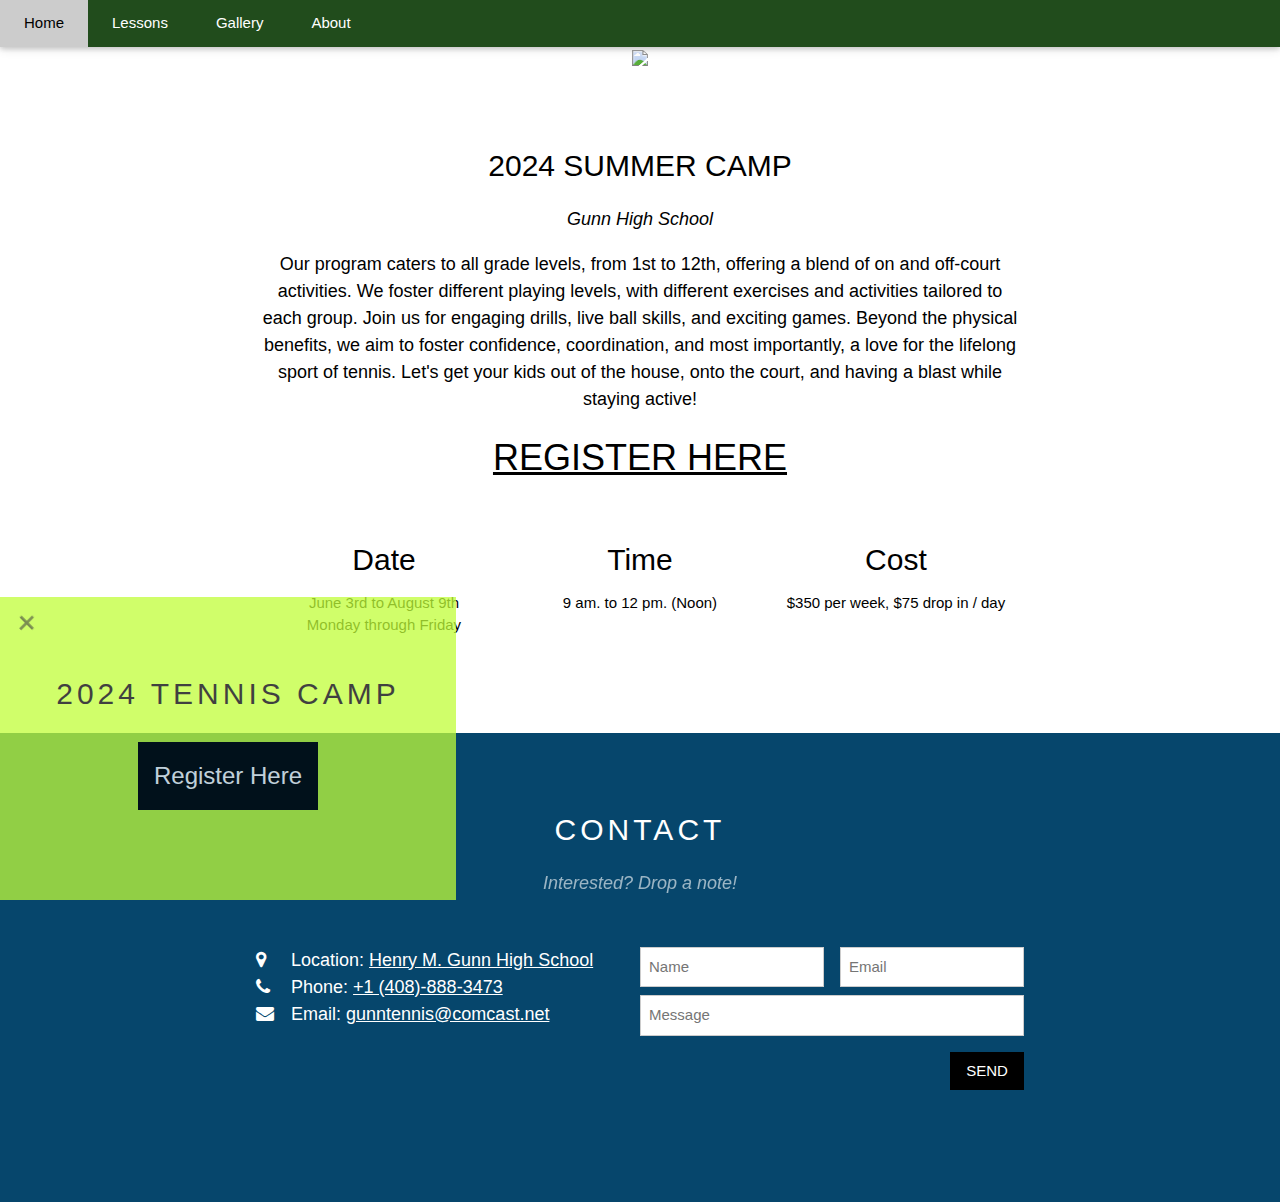
==== index.html @ 8f6f8835 "Updated summer camp info" ====
<!DOCTYPE html>
<html lang="en">
<head>
<title>Jim Gorman Tennis</title>
<meta charset="UTF-8">
<meta name="viewport" content="width=device-width, initial-scale=1">
<link rel="stylesheet" href="https://www.w3schools.com/w3css/4/w3.css">
<link rel="stylesheet" href="https://cdnjs.cloudflare.com/ajax/libs/font-awesome/4.7.0/css/font-awesome.min.css">
<link rel="icon" type="image/png" href="./images/tennisBall.png">
<link rel="stylesheet" href="./style.css">
</head>
<body>
<!-- Navbar -->
<div class="w3-top">
  <div class="w3-bar customGreen w3-card">
    <a class="w3-bar-item w3-button w3-padding-large w3-hide-medium w3-hide-large w3-right" href="javascript:void(0)" onclick="shrinkNav()" title="Toggle Navigation Menu"><i class="fa fa-bars"></i></a>
    <a href="index.html" class="w3-bar-item w3-button w3-padding-large">Home</a>
    <a href="lessons.html" class="w3-bar-item w3-button w3-padding-large w3-hide-small">Lessons</a>
    <a href="gallery.html" class="w3-bar-item w3-button w3-padding-large w3-hide-small">Gallery</a>
    <a href="about.html" class="w3-bar-item w3-button w3-padding-large w3-hide-small">About</a>
  </div>
</div>

<!-- Navbar on small screens (remove the onclick attribute if you want the navbar to always show on top of the content when clicking on the links) -->
<div id="navDemo" class="w3-bar-block customGreen w3-hide w3-hide-large w3-hide-medium w3-top" style="margin-top:46px">
  <a href="index.html" class="w3-bar-item w3-button w3-padding-large" onclick="shrinkNav()">Home</a>
  <a href="lessons.html" class="w3-bar-item w3-button w3-padding-large" onclick="shrinkNav()">Lessons</a>
  <a href="gallery.html" class="w3-bar-item w3-button w3-padding-large" onclick="shrinkNav()">Gallery</a>
  <a href="about.html" class="w3-bar-item w3-button w3-padding-large" onclick="shrinkNav()">About</a>
</div>

<!-- Page content -->
<div class="w3-content" style="max-width:2000px;margin-top:46px">
  <!-- Automatic Slideshow Images -->
  <!-- Girls Varsity, Girls JV, Boys Varsity, Boys JV, 2 pictures each -->
  <div class="slide w3-display-container w3-center">
    <img src="./images/girlsVarsity1.jpg" style="width:100%">
    <div class="w3-display-bottommiddle w3-container w3-text-white w3-padding-32 w3-hide-small">
      <h3>Girls Varsity</h3>
      <p>Celebrating our win against Wilcox</p>   
    </div>
  </div>
  <div class="slide w3-display-container w3-center">
    <img src="./images/girlsVarsity2.jpg" style="width:100%">
    <div class="w3-display-bottommiddle w3-container w3-text-white w3-padding-32 w3-hide-small">
      <h3>Girls Varsity</h3>
      <p>Came on top, 5-2 after a long battle against Saratoga !!</p>   
    </div>
  </div>
  <div class="slide w3-display-container w3-center">
    <img src="./images/girlsJV1.jpg" style="width:100%">
    <div class="w3-display-bottommiddle w3-container w3-text-white w3-padding-32 w3-hide-small">
      <h3>Girls Junior Varsity</h3>
      <p>Lively JV faces and coach Tony</p>    
    </div>
  </div>
  <div class="slide w3-display-container w3-center">
    <img src="./images/girlsJV2.jpg" style="width:100%">
    <div class="w3-display-bottommiddle w3-container w3-text-white w3-padding-32 w3-hide-small">
      <h3>Girls Junior Varsity</h3>
      <p>Big smiles after 10-6 super-tiebreaker!</p>    
    </div>
  </div>
  <div class="slide w3-display-container w3-center">
    <img src="./images/boysVarsity1.jpg" style="width:100%">
    <div class="w3-display-bottommiddle w3-container w3-text-white w3-padding-32 w3-hide-small">
      <h3>Boys Varsity</h3>
      <p>Ready for the new season!</p>    
    </div>
  </div>
  <div class="slide w3-display-container w3-center">
    <img src="./images/boysVarsity2.jpg" style="width:100%">
    <div class="w3-display-bottommiddle w3-container w3-text-white w3-padding-32 w3-hide-small">
      <h3>Boys Varsity</h3>
      <p> Cheers that were echoed but Titan gym</p>    
    </div>
  </div>
  <div class="slide w3-display-container w3-center">
    <img src="./images/boysJV1.jpg" style="width:100%">
    <div class="w3-display-bottommiddle w3-container w3-text-white w3-padding-32 w3-hide-small">
      <h3>Boys Junior Varsity</h3>
      <p>Boys strategizing their plays</p>    
    </div>
  </div>
  <div class="customYellow" id="popup" style="position:fixed; bottom: 0px; width:calc(20% + 200px); opacity:75%">
    <div class="w3-container w3-content w3-padding-64" style="max-width:800px">
      <h2 class="w3-wide w3-center">2024 TENNIS CAMP</h2>
      <h3 class="w3-wide w3-center"><a href="https://forms.gle/t2Fo2L75x3j67p3H7" target="_blank"><button class="w3-button w3-black w3-padding-16 w3-section" style="margin:0 auto;">Register Here</button></a></h3>
      <h1 class="w3-opacity" style="position: fixed; bottom:240px; right: calc(20%+160px); transform:rotate(45deg); cursor: pointer", onclick="hidePopup()">+</h1>
    </div>
    
  </div>
      

  <!-- The Band Section -->
  <div class="w3-container w3-content w3-center w3-padding-64" style="max-width:800px" id="band">
    <h2>2024 SUMMER CAMP</h2>
    <p><i>Gunn High School</i></p>
    <p>
      Our program caters to all grade levels, from 1st to 12th, offering a blend of on and off-court activities. 
      We foster different playing levels, with different exercises and activities tailored to each group.  
      Join us for engaging drills, live ball skills, and exciting games. 
      Beyond the physical benefits, we aim to foster confidence, coordination, and most importantly, a love for the lifelong sport of tennis. 
      Let's get your kids out of the house, onto the court, and having a blast while staying active! </p>
      
      <h1><a href="https://forms.gle/t2Fo2L75x3j67p3H7" target="_blank" >REGISTER HERE</a></h1>
      <div class="w3-row w3-padding-32">
      <div class="w3-third">
        <h2>Date</h2>
        June 3rd to August 9th <br>
        Monday through Friday
      </div>
      <div class="w3-third">
        <h2>Time</h2>
        9 am. to 12 pm. (Noon)
      </div>
      <div class="w3-third">
        <h2>Cost</h2>
        $350 per week, $75 drop in / day
      </div>
    </div>
  </div>
<!-- Footer --> 
<footer class="customBlue w3-container">
    <div class="w3-container w3-content w3-padding-64" style="max-width:800px" id="contact">
        <h2 class="w3-wide w3-center">CONTACT</h2>
        <p class="w3-opacity w3-center"><i>Interested? Drop a note!</i></p>
        <div class="w3-row w3-padding-32">
          <div class="w3-col m6 w3-large w3-margin-bottom">
            <i class="fa fa-map-marker" style="width:30px"></i> Location: <a href="https://goo.gl/maps/feJ3fkDxhHMcb8jM6" target = "_blank">Henry M. Gunn High School</a><br>
            <i class="fa fa-phone" style="width:30px"></i> Phone: <a href="tel:408-888-3473">+1 (408)-888-3473</a><br>
            <i class="fa fa-envelope" style="width:30px"> </i> Email: <a href="mailto:gunntennis@comcast.net">gunntennis@comcast.net</a><br>
          </div>
          <div class="w3-col m6">
            <form action="/action_page.php" target="_blank">
              <div class="w3-row-padding" style="margin:0 -16px 8px -16px">
                <div class="w3-half">
                  <input class="w3-input w3-border" type="text" placeholder="Name" required name="Name">
                </div>
                <div class="w3-half">
                  <input class="w3-input w3-border" type="text" placeholder="Email" required name="Email">
                </div>
              </div>
              <input class="w3-input w3-border" type="text" placeholder="Message" required name="Message">
              <button class="w3-button w3-black w3-section w3-right" type="submit">SEND</button>
            </form>
          </div>
        </div>
      </div> 
    </footer>
    <script src="./script.js"></script>
    <script>
      carousel();
    </script>
  </body>
</html>
---- style.css ----
document {}

p{
    font-size: 18px;
}

h1{
    font-size: 36px;
}

body {
    font-family: 'Gill Sans', 'Gill Sans MT', Calibri, 'Trebuchet MS', sans-serif
}

.customGreen {
    background-color: #214C1C !important;
    color: #ffffff !important;
}

.customBlue {
    background-color: #06466C !important;
    color: #ffffff !important;
}

.customYellow {
    background-color: #C0FE38;
}

.slide > div > h3 {
    font-size: 30px;
    font-weight: bold;
}

.slide > div > p {
    font-size: 15px;
    font-weight: thin;
}
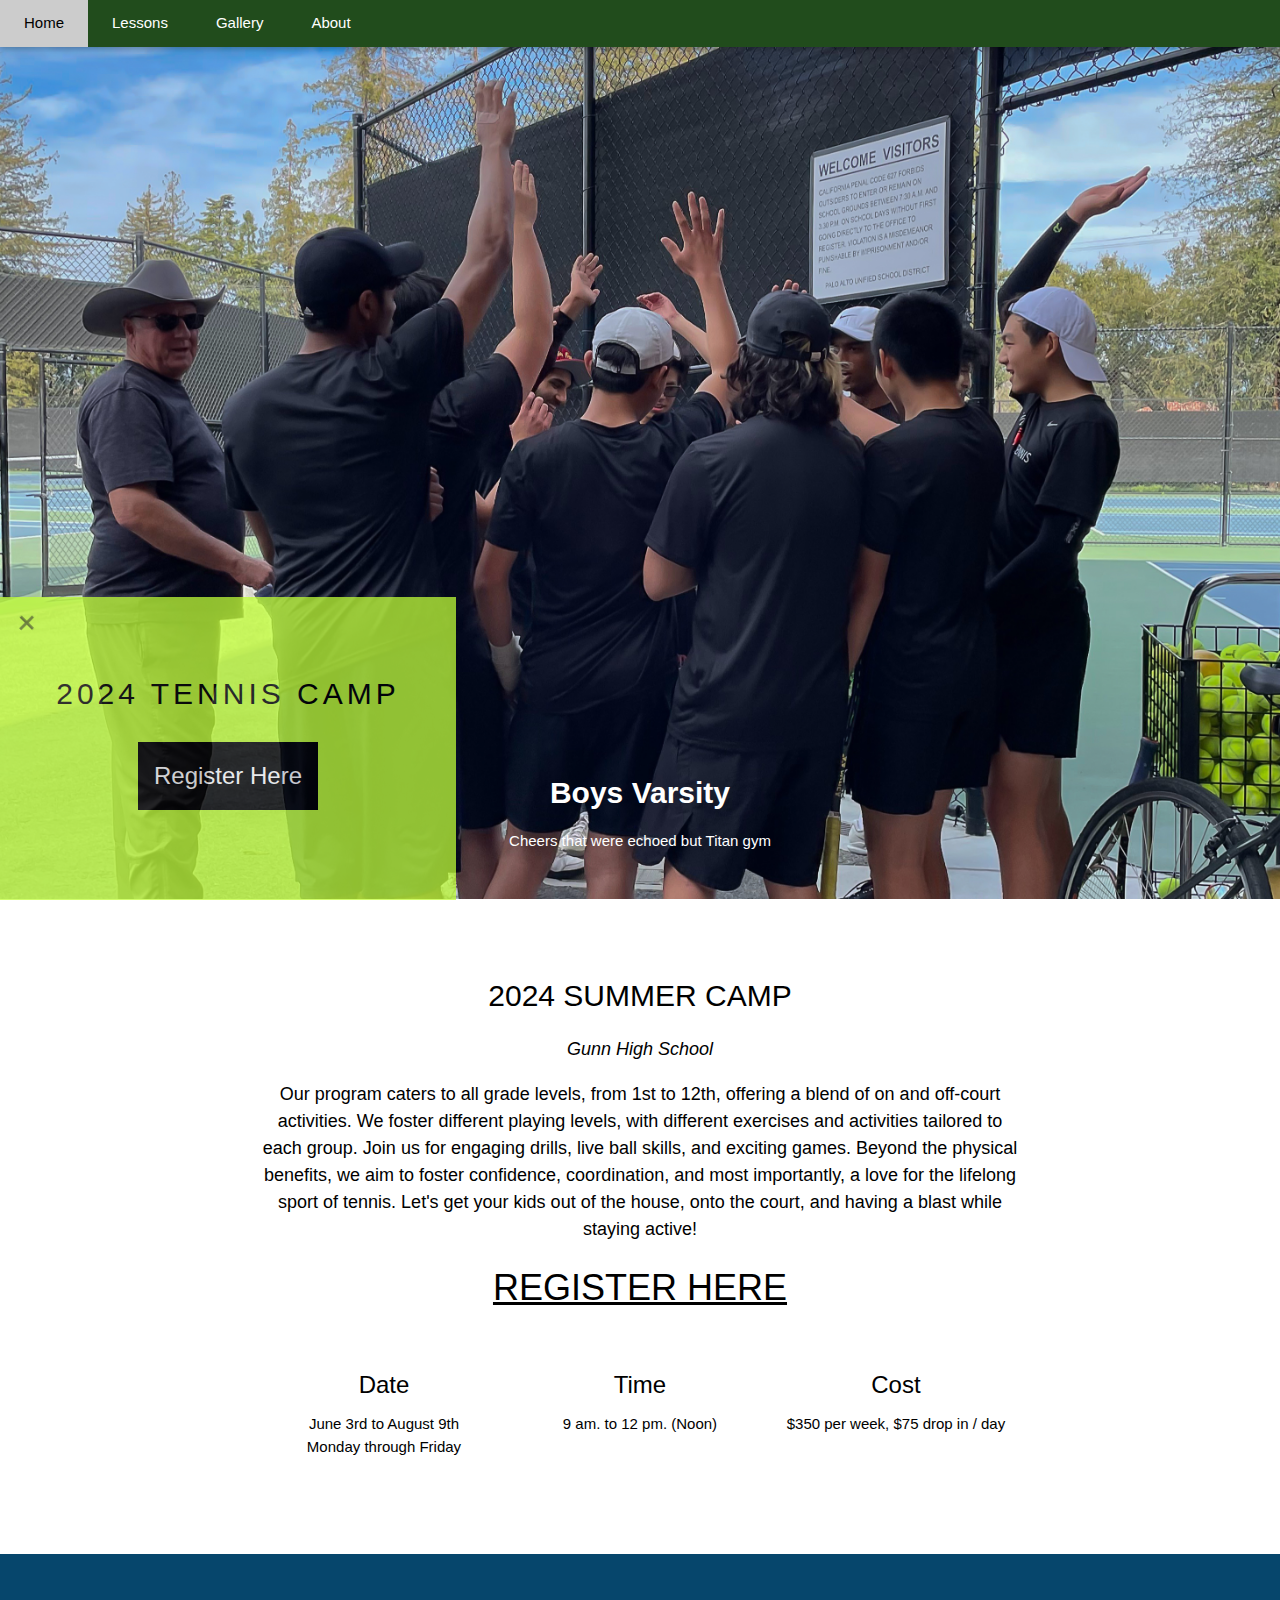
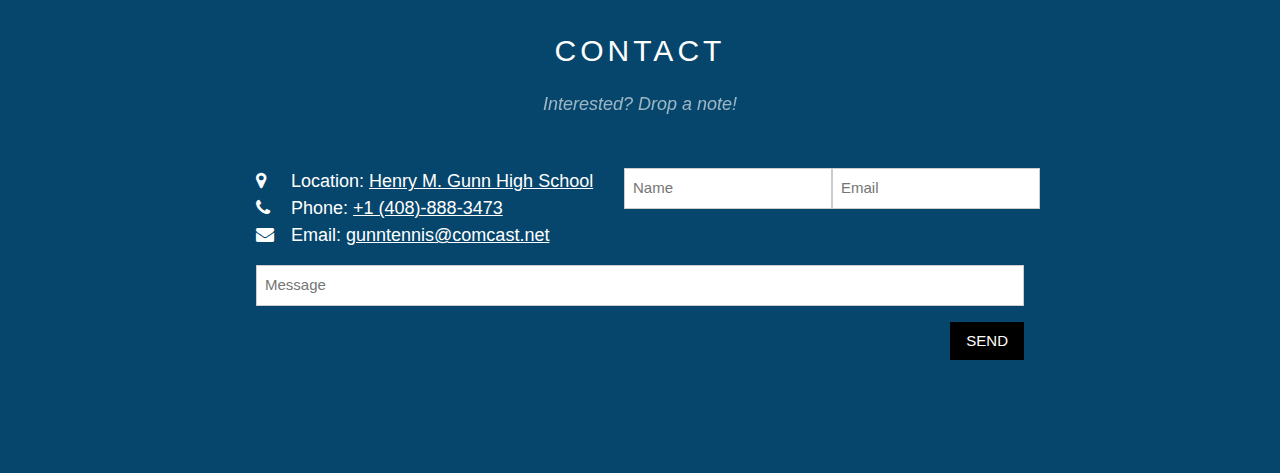
==== commit 519cacf7: "Changed script.js" ====
--- a/index.html
+++ b/index.html
@@ -102,20 +102,19 @@
       Join us for engaging drills, live ball skills, and exciting games. 
       Beyond the physical benefits, we aim to foster confidence, coordination, and most importantly, a love for the lifelong sport of tennis. 
       Let's get your kids out of the house, onto the court, and having a blast while staying active! </p>
-      
-      <h1><a href="https://forms.gle/t2Fo2L75x3j67p3H7" target="_blank" >REGISTER HERE</a></h1>
+      <h1><a href="https://forms.gle/t2Fo2L75x3j67p3H7">REGISTER HERE</a></h1>
       <div class="w3-row w3-padding-32">
       <div class="w3-third">
-        <h2>Date</h2>
+        <h3>Date</h3>
         June 3rd to August 9th <br>
         Monday through Friday
       </div>
       <div class="w3-third">
-        <h2>Time</h2>
+        <h3>Time</h3>
         9 am. to 12 pm. (Noon)
       </div>
       <div class="w3-third">
-        <h2>Cost</h2>
+        <h3>Cost</h3>
         $350 per week, $75 drop in / day
       </div>
     </div>
@@ -132,7 +131,7 @@
             <i class="fa fa-envelope" style="width:30px"> </i> Email: <a href="mailto:gunntennis@comcast.net">gunntennis@comcast.net</a><br>
           </div>
           <div class="w3-col m6">
-            <form action="/action_page.php" target="_blank">
+            <form action="mailto:
               <div class="w3-row-padding" style="margin:0 -16px 8px -16px">
                 <div class="w3-half">
                   <input class="w3-input w3-border" type="text" placeholder="Name" required name="Name">
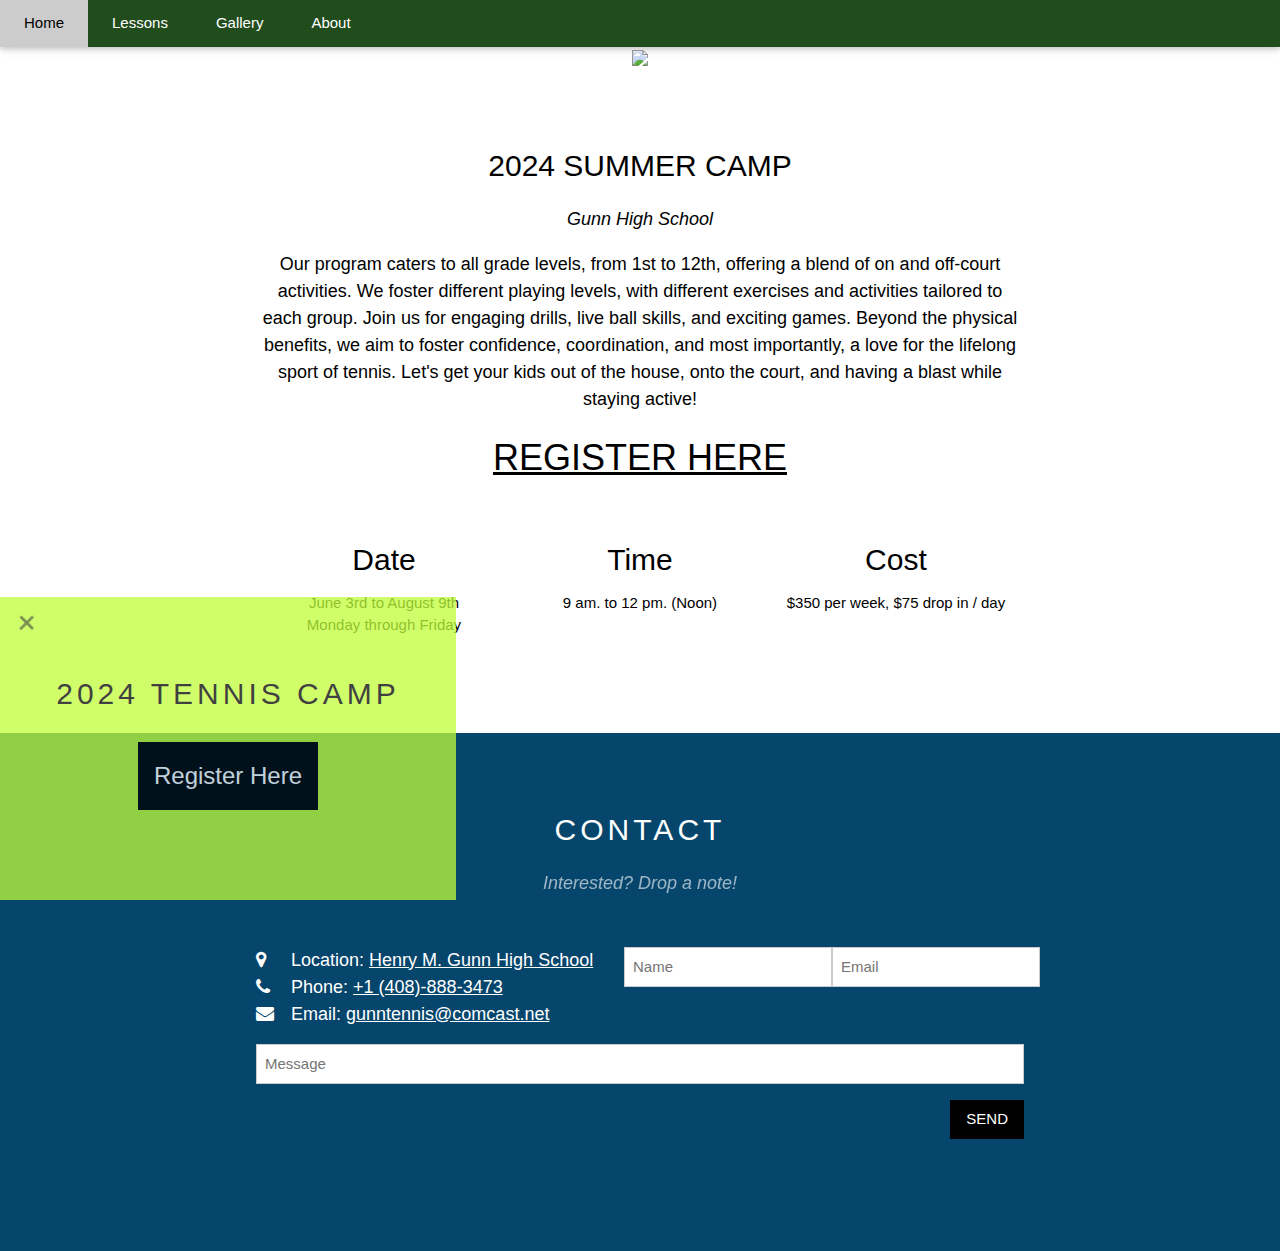
==== commit d4289125: "Merge branch 'main' of https://github.com/GunnTennis/GunnTennis.github.io" ====
--- a/index.html
+++ b/index.html
@@ -102,19 +102,20 @@
       Join us for engaging drills, live ball skills, and exciting games. 
       Beyond the physical benefits, we aim to foster confidence, coordination, and most importantly, a love for the lifelong sport of tennis. 
       Let's get your kids out of the house, onto the court, and having a blast while staying active! </p>
-      <h1><a href="https://forms.gle/t2Fo2L75x3j67p3H7">REGISTER HERE</a></h1>
+      
+      <h1><a href="https://forms.gle/t2Fo2L75x3j67p3H7" target="_blank" >REGISTER HERE</a></h1>
       <div class="w3-row w3-padding-32">
       <div class="w3-third">
-        <h3>Date</h3>
+        <h2>Date</h2>
         June 3rd to August 9th <br>
         Monday through Friday
       </div>
       <div class="w3-third">
-        <h3>Time</h3>
+        <h2>Time</h2>
         9 am. to 12 pm. (Noon)
       </div>
       <div class="w3-third">
-        <h3>Cost</h3>
+        <h2>Cost</h2>
         $350 per week, $75 drop in / day
       </div>
     </div>
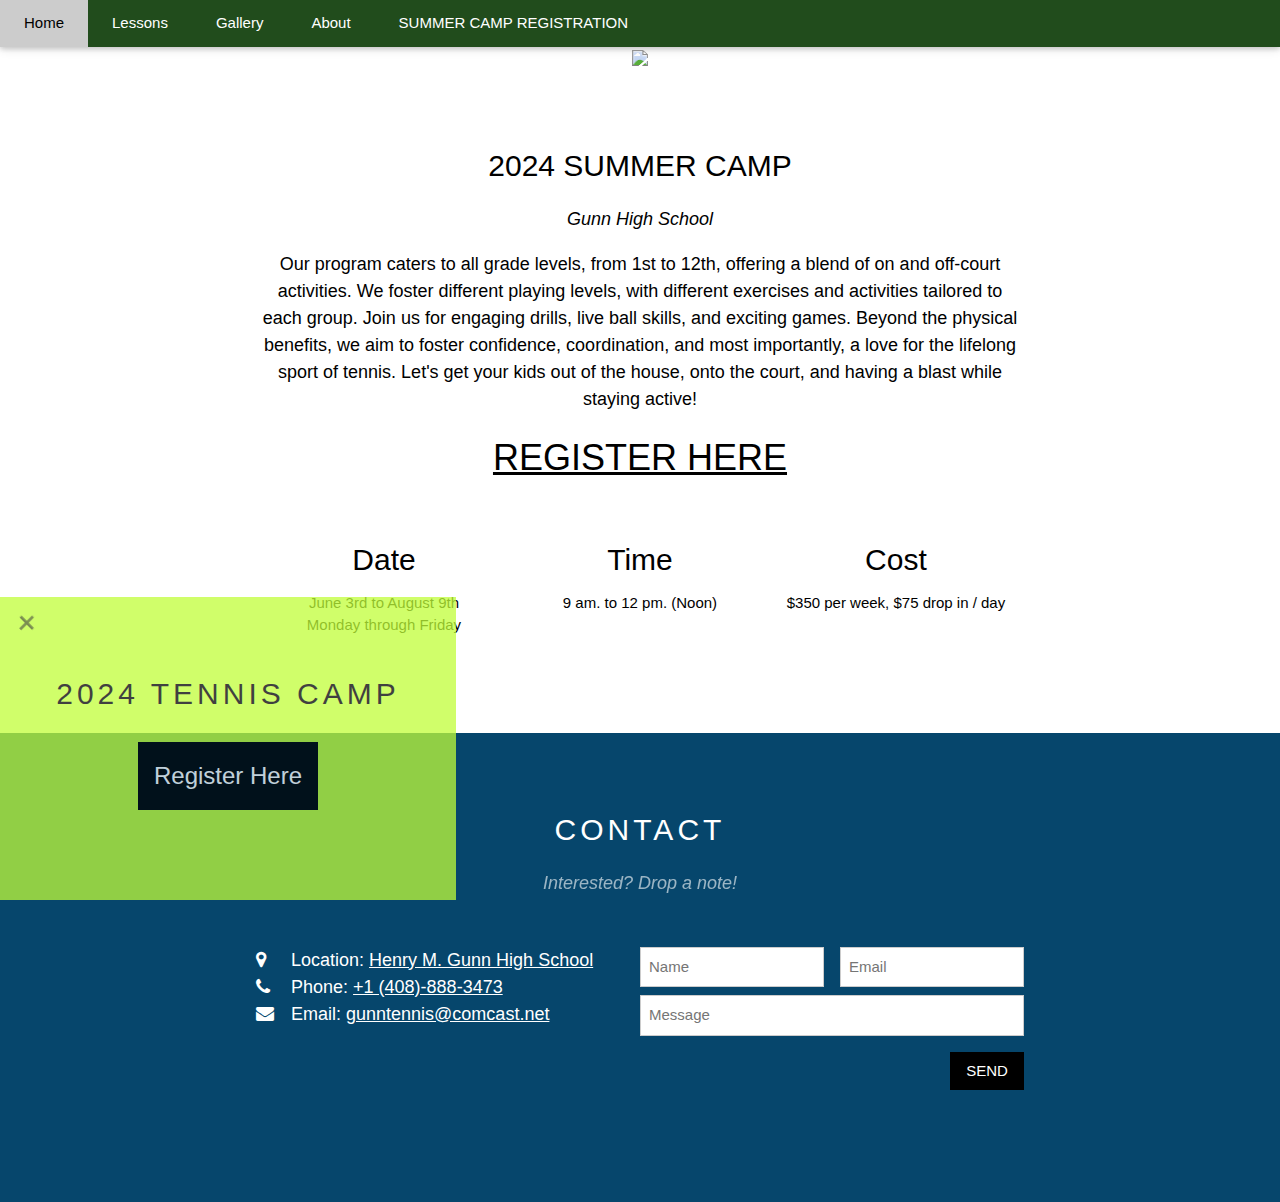
==== commit 6773bad3: "Declutter pages" ====
--- a/index.html
+++ b/index.html
@@ -18,6 +18,7 @@
     <a href="lessons.html" class="w3-bar-item w3-button w3-padding-large w3-hide-small">Lessons</a>
     <a href="gallery.html" class="w3-bar-item w3-button w3-padding-large w3-hide-small">Gallery</a>
     <a href="about.html" class="w3-bar-item w3-button w3-padding-large w3-hide-small">About</a>
+    <a href="https://forms.gle/QRNYrPpCgjJVGDXJ9" targets="_blank" class="w3-bar-item w3-button w3-padding-large w3-hide-small">SUMMER CAMP REGISTRATION</a>
   </div>
 </div>
 
@@ -132,7 +133,7 @@
             <i class="fa fa-envelope" style="width:30px"> </i> Email: <a href="mailto:gunntennis@comcast.net">gunntennis@comcast.net</a><br>
           </div>
           <div class="w3-col m6">
-            <form action="mailto:
+            <form action="./action_page.php" target="_blank">
               <div class="w3-row-padding" style="margin:0 -16px 8px -16px">
                 <div class="w3-half">
                   <input class="w3-input w3-border" type="text" placeholder="Name" required name="Name">
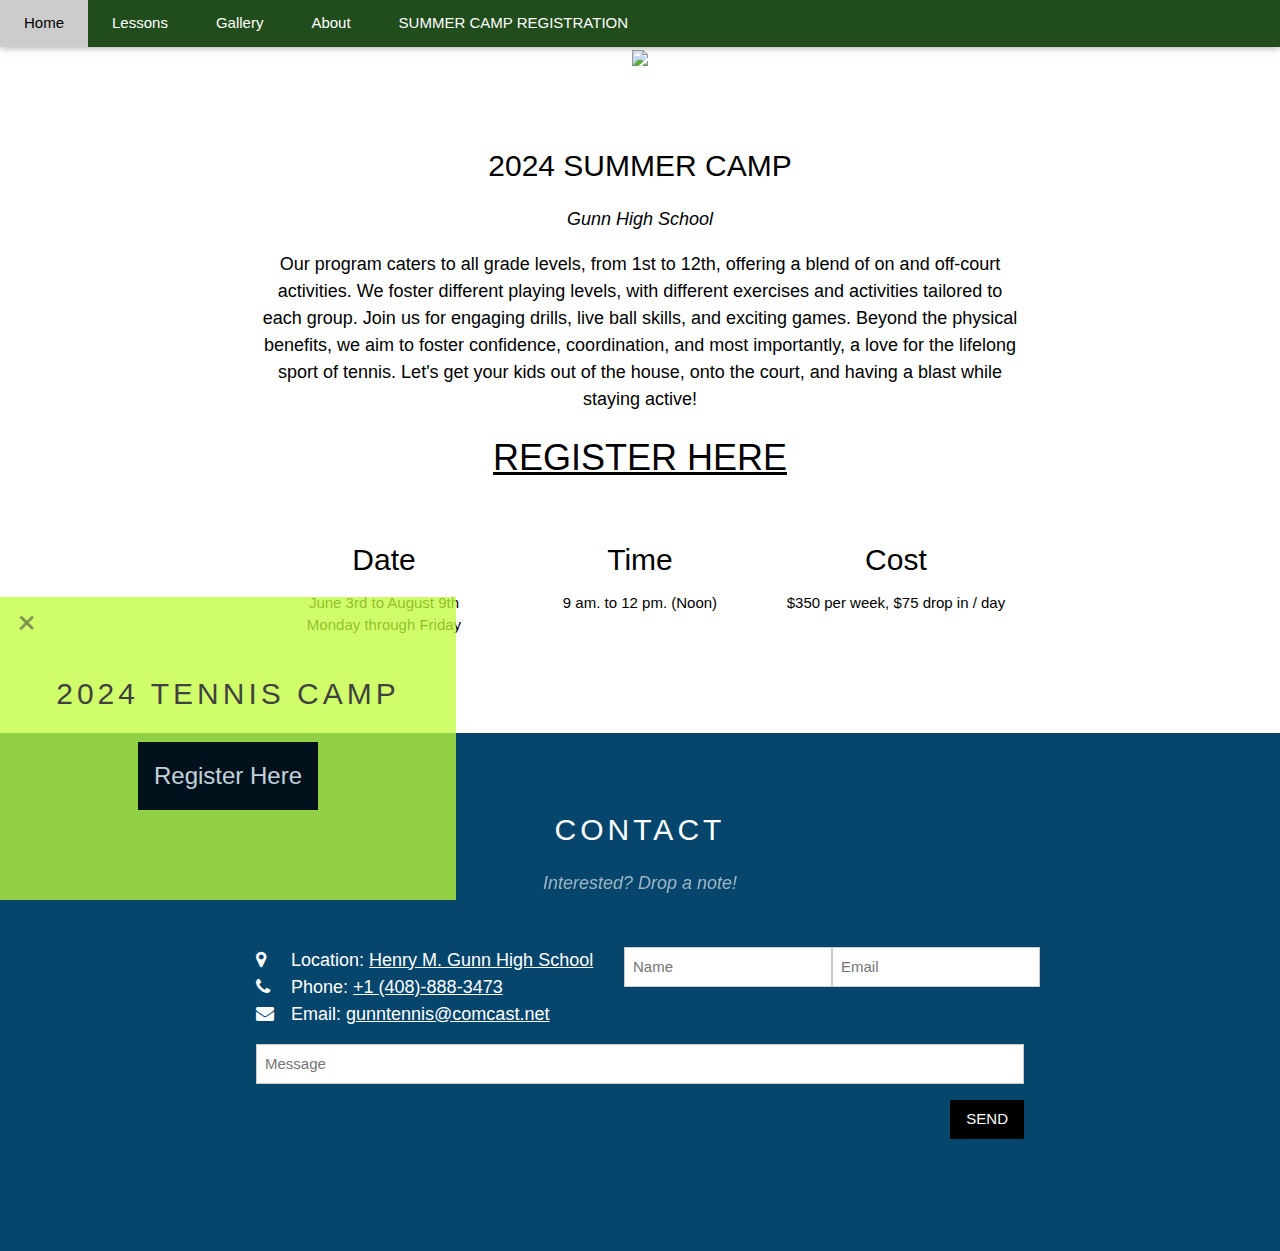
==== commit 3405aa05: "Merge branch 'main' of https://github.com/GunnTennis/GunnTennis.github.io" ====
--- a/index.html
+++ b/index.html
@@ -133,7 +133,7 @@
             <i class="fa fa-envelope" style="width:30px"> </i> Email: <a href="mailto:gunntennis@comcast.net">gunntennis@comcast.net</a><br>
           </div>
           <div class="w3-col m6">
-            <form action="./action_page.php" target="_blank">
+            <form action="mailto:
               <div class="w3-row-padding" style="margin:0 -16px 8px -16px">
                 <div class="w3-half">
                   <input class="w3-input w3-border" type="text" placeholder="Name" required name="Name">
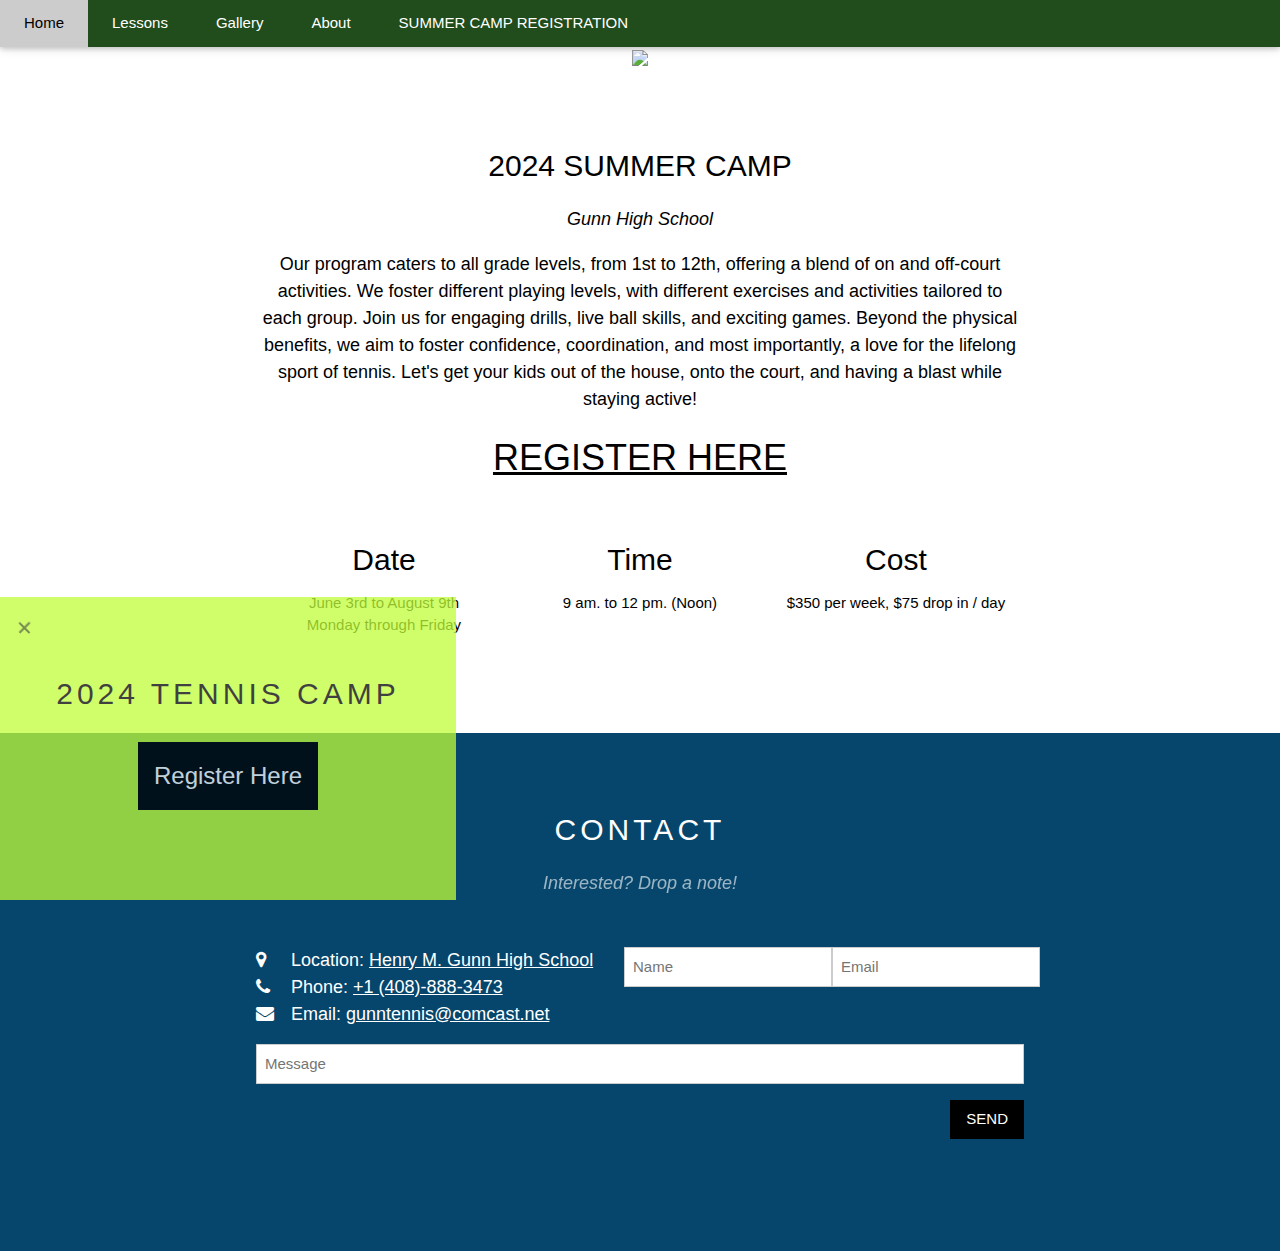
==== commit d17637bc: "Nav bar changes" ====
--- a/index.html
+++ b/index.html
@@ -18,7 +18,7 @@
     <a href="lessons.html" class="w3-bar-item w3-button w3-padding-large w3-hide-small">Lessons</a>
     <a href="gallery.html" class="w3-bar-item w3-button w3-padding-large w3-hide-small">Gallery</a>
     <a href="about.html" class="w3-bar-item w3-button w3-padding-large w3-hide-small">About</a>
-    <a href="https://forms.gle/QRNYrPpCgjJVGDXJ9" targets="_blank" class="w3-bar-item w3-button w3-padding-large w3-hide-small">SUMMER CAMP REGISTRATION</a>
+    <a href="https://forms.gle/t2Fo2L75x3j67p3H7" targets="_blank" class="w3-bar-item w3-button w3-padding-large w3-hide-small">SUMMER CAMP REGISTRATION</a>
   </div>
 </div>
 
@@ -28,6 +28,7 @@
   <a href="lessons.html" class="w3-bar-item w3-button w3-padding-large" onclick="shrinkNav()">Lessons</a>
   <a href="gallery.html" class="w3-bar-item w3-button w3-padding-large" onclick="shrinkNav()">Gallery</a>
   <a href="about.html" class="w3-bar-item w3-button w3-padding-large" onclick="shrinkNav()">About</a>
+  <a href="https://forms.gle/t2Fo2L75x3j67p3H7" class="w3-bar-item w3-button w3-padding-large" onclick="shrinkNav()">SUMMER CAMP REGISTRATION</a>
 </div>
 
 <!-- Page content -->
@@ -87,7 +88,7 @@
     <div class="w3-container w3-content w3-padding-64" style="max-width:800px">
       <h2 class="w3-wide w3-center">2024 TENNIS CAMP</h2>
       <h3 class="w3-wide w3-center"><a href="https://forms.gle/t2Fo2L75x3j67p3H7" target="_blank"><button class="w3-button w3-black w3-padding-16 w3-section" style="margin:0 auto;">Register Here</button></a></h3>
-      <h1 class="w3-opacity" style="position: fixed; bottom:240px; right: calc(20%+160px); transform:rotate(45deg); cursor: pointer", onclick="hidePopup()">+</h1>
+      <h2 class="w3-opacity" style="position: fixed; bottom:240px; right: calc(20%+160px); transform:rotate(45deg); cursor: pointer", onclick="hidePopup()">+</h2>
     </div>
     
   </div>
--- a/style.css
+++ b/style.css
@@ -1,10 +1,8 @@
-document {}
-
-p{
+p {
     font-size: 18px;
 }
 
-h1{
+h1 {
     font-size: 36px;
 }
 
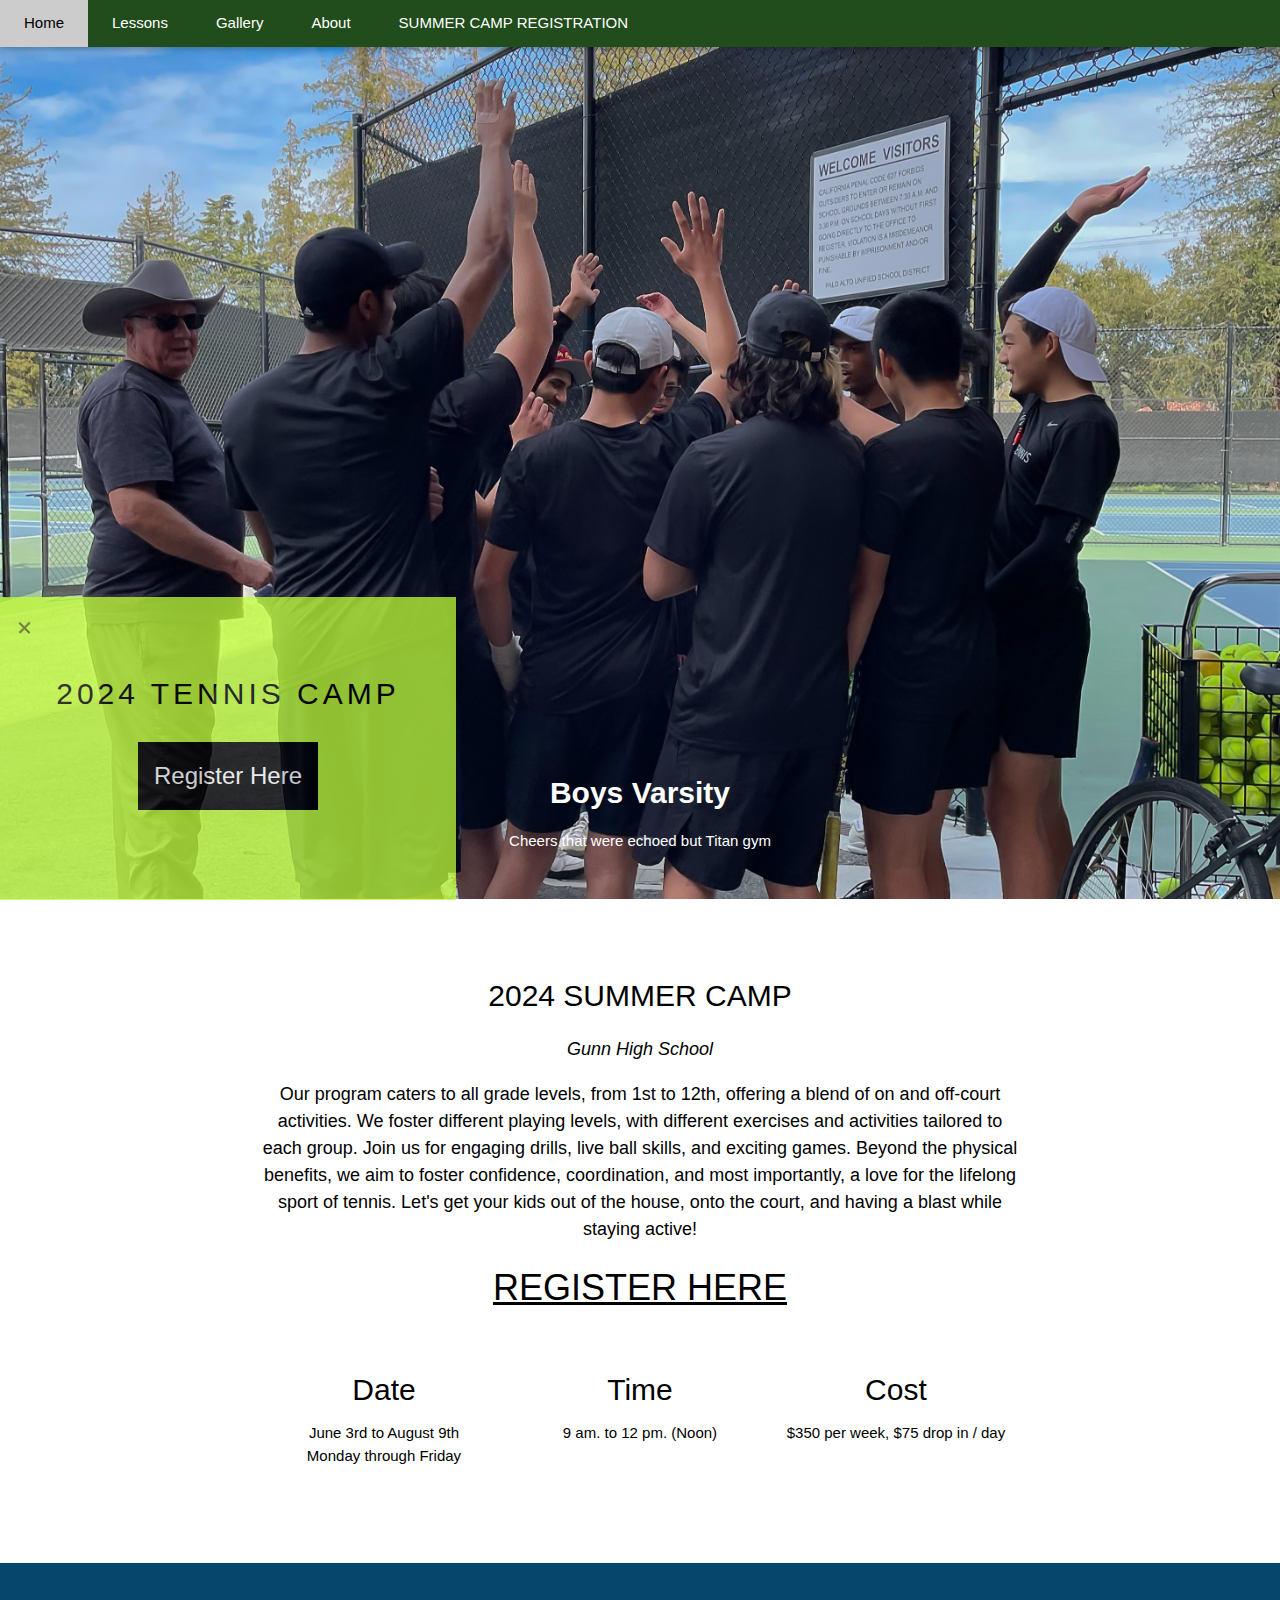
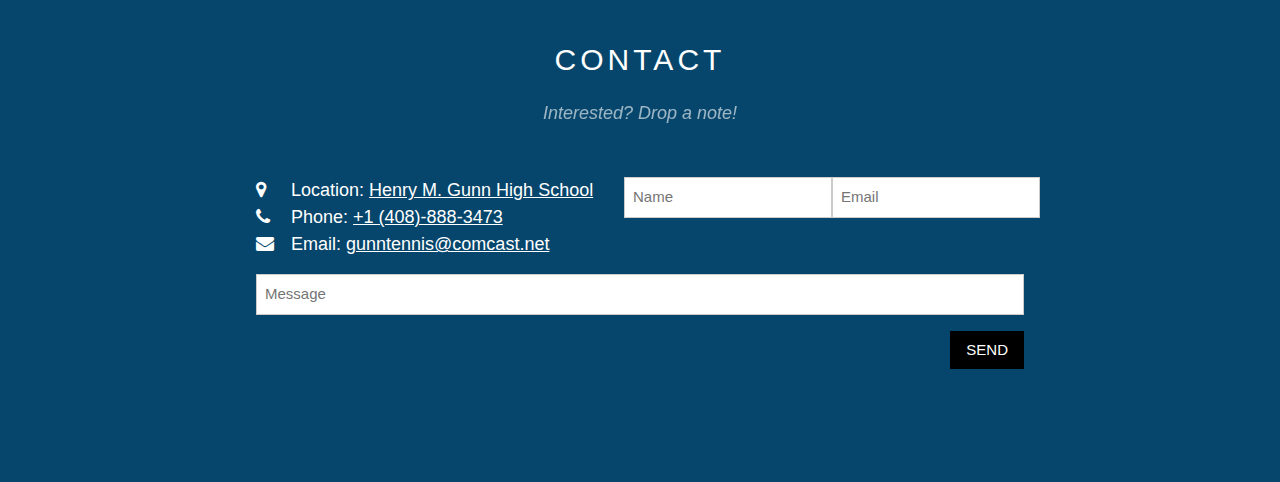
==== commit 765c476e: "Replaced summer camp registration links" ====
--- a/index.html
+++ b/index.html
@@ -18,7 +18,7 @@
     <a href="lessons.html" class="w3-bar-item w3-button w3-padding-large w3-hide-small">Lessons</a>
     <a href="gallery.html" class="w3-bar-item w3-button w3-padding-large w3-hide-small">Gallery</a>
     <a href="about.html" class="w3-bar-item w3-button w3-padding-large w3-hide-small">About</a>
-    <a href="https://forms.gle/t2Fo2L75x3j67p3H7" targets="_blank" class="w3-bar-item w3-button w3-padding-large w3-hide-small">SUMMER CAMP REGISTRATION</a>
+    <a href="https://forms.gle/bWURJ5kyLvH4UPTWA" targets="_blank" class="w3-bar-item w3-button w3-padding-large w3-hide-small">SUMMER CAMP REGISTRATION</a>
   </div>
 </div>
 
@@ -28,7 +28,7 @@
   <a href="lessons.html" class="w3-bar-item w3-button w3-padding-large" onclick="shrinkNav()">Lessons</a>
   <a href="gallery.html" class="w3-bar-item w3-button w3-padding-large" onclick="shrinkNav()">Gallery</a>
   <a href="about.html" class="w3-bar-item w3-button w3-padding-large" onclick="shrinkNav()">About</a>
-  <a href="https://forms.gle/t2Fo2L75x3j67p3H7" class="w3-bar-item w3-button w3-padding-large" onclick="shrinkNav()">SUMMER CAMP REGISTRATION</a>
+  <a href="https://forms.gle/bWURJ5kyLvH4UPTWA" class="w3-bar-item w3-button w3-padding-large" onclick="shrinkNav()">SUMMER CAMP REGISTRATION</a>
 </div>
 
 <!-- Page content -->
@@ -87,7 +87,7 @@
   <div class="customYellow" id="popup" style="position:fixed; bottom: 0px; width:calc(20% + 200px); opacity:75%">
     <div class="w3-container w3-content w3-padding-64" style="max-width:800px">
       <h2 class="w3-wide w3-center">2024 TENNIS CAMP</h2>
-      <h3 class="w3-wide w3-center"><a href="https://forms.gle/t2Fo2L75x3j67p3H7" target="_blank"><button class="w3-button w3-black w3-padding-16 w3-section" style="margin:0 auto;">Register Here</button></a></h3>
+      <h3 class="w3-wide w3-center"><a href="https://forms.gle/bWURJ5kyLvH4UPTWA" target="_blank"><button class="w3-button w3-black w3-padding-16 w3-section" style="margin:0 auto;">Register Here</button></a></h3>
       <h2 class="w3-opacity" style="position: fixed; bottom:240px; right: calc(20%+160px); transform:rotate(45deg); cursor: pointer", onclick="hidePopup()">+</h2>
     </div>
     
@@ -105,7 +105,7 @@
       Beyond the physical benefits, we aim to foster confidence, coordination, and most importantly, a love for the lifelong sport of tennis. 
       Let's get your kids out of the house, onto the court, and having a blast while staying active! </p>
       
-      <h1><a href="https://forms.gle/t2Fo2L75x3j67p3H7" target="_blank" >REGISTER HERE</a></h1>
+      <h1><a href="https://forms.gle/bWURJ5kyLvH4UPTWA" target="_blank" >REGISTER HERE</a></h1>
       <div class="w3-row w3-padding-32">
       <div class="w3-third">
         <h2>Date</h2>
